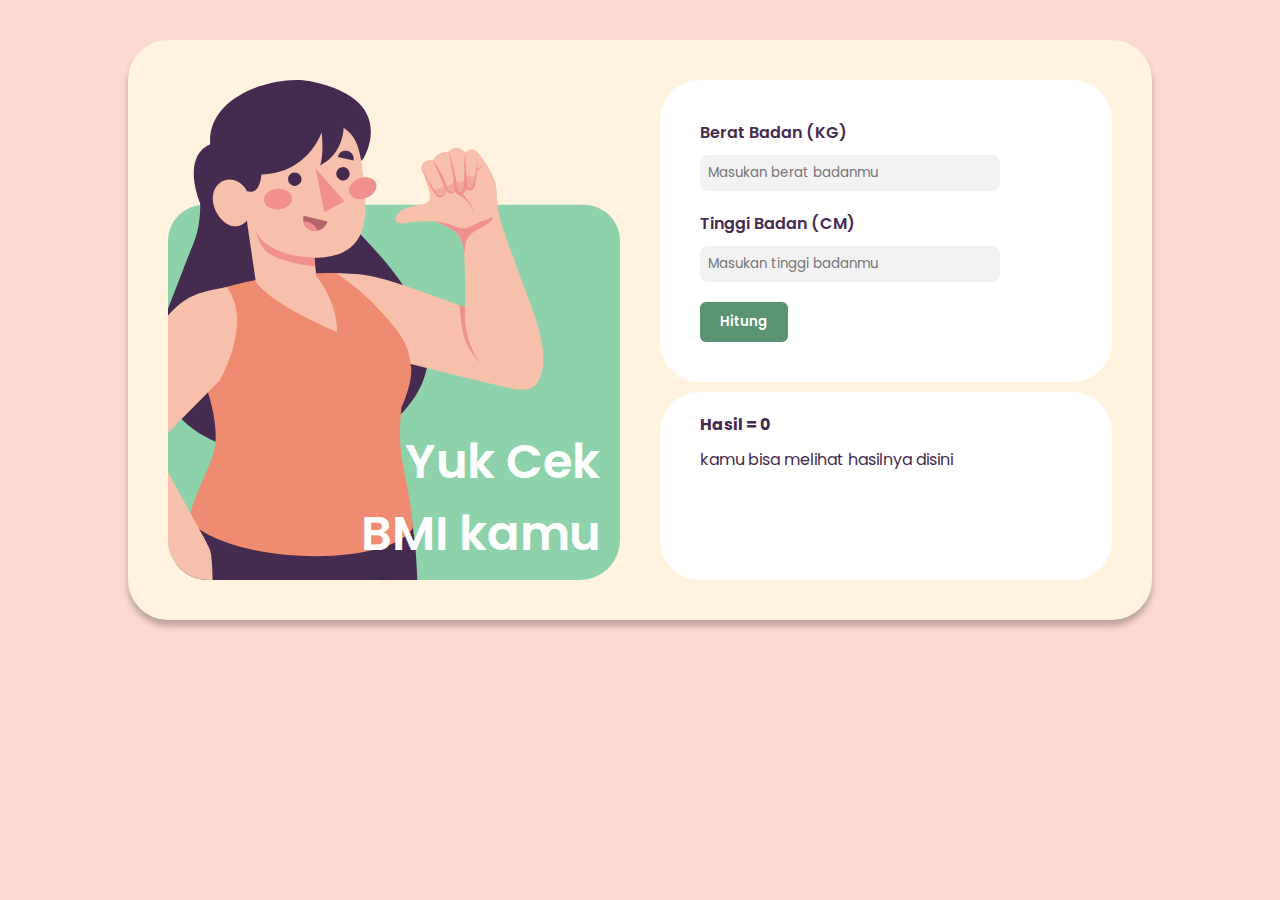
==== index.html @ 525769d9 "upload project" ====
<!DOCTYPE html>
<html lang="en">

<head>
    <meta charset="UTF-8">
    <meta http-equiv="X-UA-Compatible" content="IE=edge">
    <meta name="viewport" content="width=device-width, initial-scale=1.0">
    <link rel="stylesheet" href="assets/style.css">
    <script src="js/script.js" defer></script>
    <title>Kalkulator BMI</title>
</head>

<body>
    <!------- main start -------->
    <main>
        <div class="container">
            <section>
                <img src="assets/karakter.svg" alt="Kalkulator BMI">
                <h1>Yuk Cek <br>BMI kamu</h1>
            </section>
            <section>
                <div id="form">
                    <form action="">
                        <label for="beratBadan">Berat Badan (KG) </label><br>
                        <input id="weight" type="text" placeholder="Masukan berat badanmu"><br>
                        <label for="beratBadan">Tinggi Badan (CM) </label><br>
                        <input id="height" type="text" placeholder="Masukan tinggi badanmu"><br>
                        <button type="submit" id="buttons">Hitung</button>
                    </form>
                </div>
                <div id="results">
                    <h4>Hasil = 0</h4>
                    <p>kamu bisa melihat hasilnya disini</p>
                </div>
            </section>
        </div>


    </main>
    <!------- main end  ---------->



</body>

</html>
---- assets/style.css ----
@import url('https://fonts.googleapis.com/css2?family=Poppins:wght@400;600;700&display=swap');

*{
    padding: 0;
    margin: 0;
    box-sizing: border-box;
    font-family: 'Poppins', sans-serif;
}

body{
    background-color: #FCDAD1;
}

main{
    margin-top: 40px;
}

main .container{
    background-color: #FFF2DF;
    width: 80%;
    height: 580px;
    padding: 40px;
    margin: auto;
    border-radius: 40px;
    box-shadow: 0px 6px 6px rgba(0, 0, 0, 0.25);
    /* overflow: hidden; */

    display: flex;
    gap: 40px;
}

/* //////////// section 1 start ////////// */
section:nth-child(1){
    position: relative;
    /* background-color:#fff; */
    border-radius: 40px;
    overflow: hidden;
    flex-basis: 50%;
}

section:nth-child(1) > img{
    width: 100%;
}

section:nth-child(1) > h1{
    text-align: right;
    color: #fff;
    font-size: 48px;
    font-weight: 600;
    position: absolute;
    bottom: 10px;
    right: 20px;
}
/* //////////// section 1 end ////////// */

/* //////////// section 2 start //////// */
section:nth-child(2){
    /* background-color: red; */
    flex-basis: 50%;
    height: 100%;

    display: flex;
    flex-direction: column;
    justify-content: space-between;
}

/* ---------- form start ----- */
section:nth-child(2) #form{
    background-color: #fff;
    padding: 40px 40px;
    border-radius: 40px;
}

#form label{
    font-weight: 600;
    color: #452B4F;
}

#form input{
    width: 300px;
    padding: 8px;
    border: 0;
    margin-top: 10px;
    margin-bottom: 20px;
    background-color: #F2F2F2;
    border-radius: 8px;
    outline: none; /* untuk mengilangkan outline ketika di klik */
}

#form button{
    border: 0;
    font-weight: 600;
    color: #fff;
    background-color: #5A9473;
    padding: 10px 20px;
    border-radius: 6px;
}
/* -------------- result start ----- */

#results {
    margin-top: 10px;
    background-color: #fff;
    width: 100%;
    height: 100%;
    border-radius: 40px;
    padding: 20px 40px;
}

#results h4, p{
    color: #452B4F;
}

#results p{
    margin-top: 10px;
}
/* ////////// section 2 end /////// */
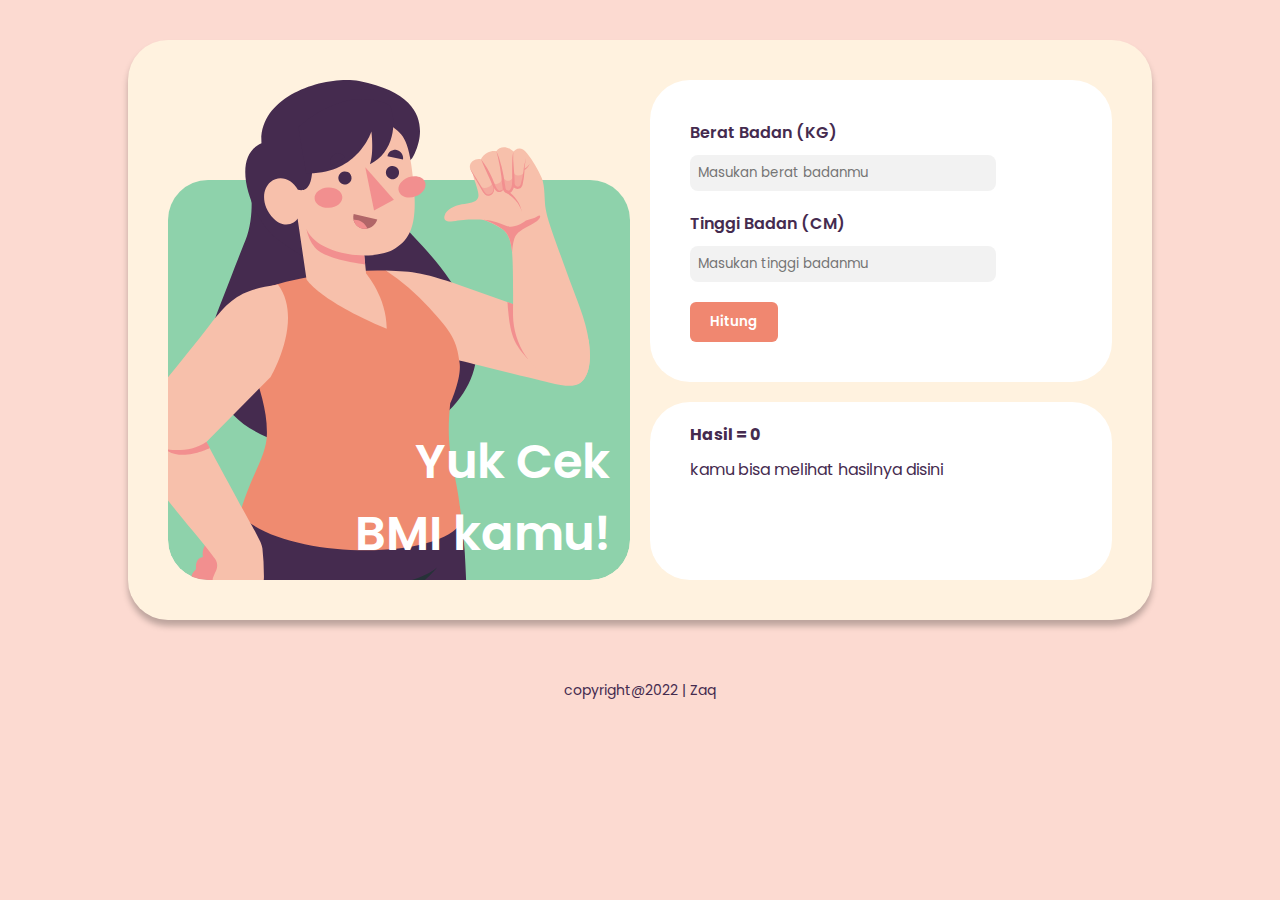
==== commit 647d1df3: "finished kalkulator BMI" ====
--- a/index.html
+++ b/index.html
@@ -6,6 +6,8 @@
     <meta http-equiv="X-UA-Compatible" content="IE=edge">
     <meta name="viewport" content="width=device-width, initial-scale=1.0">
     <link rel="stylesheet" href="assets/style.css">
+    <link rel="stylesheet" href="assets/responsive.css">
+    <link rel="shortcut icon" href="assets/icons-website-bmi.svg">
     <script src="js/script.js" defer></script>
     <title>Kalkulator BMI</title>
 </head>
@@ -15,8 +17,9 @@
     <main>
         <div class="container">
             <section>
-                <img src="assets/karakter.svg" alt="Kalkulator BMI">
-                <h1>Yuk Cek <br>BMI kamu</h1>
+                <div></div>
+                <img src="assets/karakter-bmi.svg" alt="Kalkulator BMI">
+                <h1>Yuk Cek <br>BMI kamu!</h1>
             </section>
             <section>
                 <div id="form">
@@ -39,6 +42,10 @@
     </main>
     <!------- main end  ---------->
 
+    <!------- footer start ------->
+    <footer>
+        <p>copyright@2022 | Zaq</p>
+    </footer>
 
 
 </body>
--- a/assets/style.css
+++ b/assets/style.css
@@ -11,6 +11,7 @@
     background-color: #FCDAD1;
 }
 
+/* //////////////// main start //////////////// */
 main{
     margin-top: 40px;
 }
@@ -26,7 +27,7 @@
     /* overflow: hidden; */
 
     display: flex;
-    gap: 40px;
+    gap: 20px;
 }
 
 /* //////////// section 1 start ////////// */
@@ -34,12 +35,29 @@
     position: relative;
     /* background-color:#fff; */
     border-radius: 40px;
+    height: 100%;
+
+    position: relative;
     overflow: hidden;
     flex-basis: 50%;
 }
 
+section:nth-child(1) > div{
+    width: 100%;
+    height: 80%;
+    background-color: #8ED2AB;
+    border-radius: 40px;
+
+    position: absolute;
+    bottom: 0;
+}
+
 section:nth-child(1) > img{
     width: 100%;
+
+    position: absolute;
+    top: 0;
+    left: -40px;
 }
 
 section:nth-child(1) > h1{
@@ -52,6 +70,8 @@
     right: 20px;
 }
 /* //////////// section 1 end ////////// */
+
+
 
 /* //////////// section 2 start //////// */
 section:nth-child(2){
@@ -67,7 +87,7 @@
 /* ---------- form start ----- */
 section:nth-child(2) #form{
     background-color: #fff;
-    padding: 40px 40px;
+    padding: 40px;
     border-radius: 40px;
 }
 
@@ -77,7 +97,7 @@
 }
 
 #form input{
-    width: 300px;
+    width: 80%;
     padding: 8px;
     border: 0;
     margin-top: 10px;
@@ -91,14 +111,14 @@
     border: 0;
     font-weight: 600;
     color: #fff;
-    background-color: #5A9473;
+    background-color: #F08770;
     padding: 10px 20px;
     border-radius: 6px;
 }
 /* -------------- result start ----- */
 
 #results {
-    margin-top: 10px;
+    margin-top: 20px;
     background-color: #fff;
     width: 100%;
     height: 100%;
@@ -113,4 +133,20 @@
 #results p{
     margin-top: 10px;
 }
-/* ////////// section 2 end /////// */+/* ////////// section 2 end /////// */
+
+/* /////////////// main end /////////////// */
+
+
+
+/* ///////////// footer start ////////////// */
+
+footer{
+    margin-top: 40px;
+    color:#452B4F ;
+    font-size: 14px;
+    text-align: center;
+    padding: 20px;
+}
+
+/* ///////////// footer end /////////////// */--- a/assets/responsive.css
+++ b/assets/responsive.css
@@ -0,0 +1,49 @@
+@media  screen and (max-width : 750px) {
+
+    main .container{
+        flex-direction: column;
+        height: 900px;
+        padding: 30px;
+        margin-bottom: 100px;
+    }
+
+}
+
+
+@media screen and (max-width : 512px) {
+    
+    main .container{
+        border-radius: 30px;
+    }
+
+    section:nth-child(1){
+        border-radius: 20px;
+    }
+
+    section:nth-child(1) > div{
+        border-radius: 20px;
+    }
+
+    section:nth-child(2){
+        border-radius: 20px;
+    }
+
+    section:nth-child(2) #form, #results {
+        border-radius: 20px;
+    }
+
+
+    section:nth-child(1) > h1{
+        text-align: right;
+        color: #fff;
+        font-size: 32px;
+    }
+
+    #form input{
+        width: 100%;
+    }
+
+    #form button{
+        width: 100%;
+    }
+}